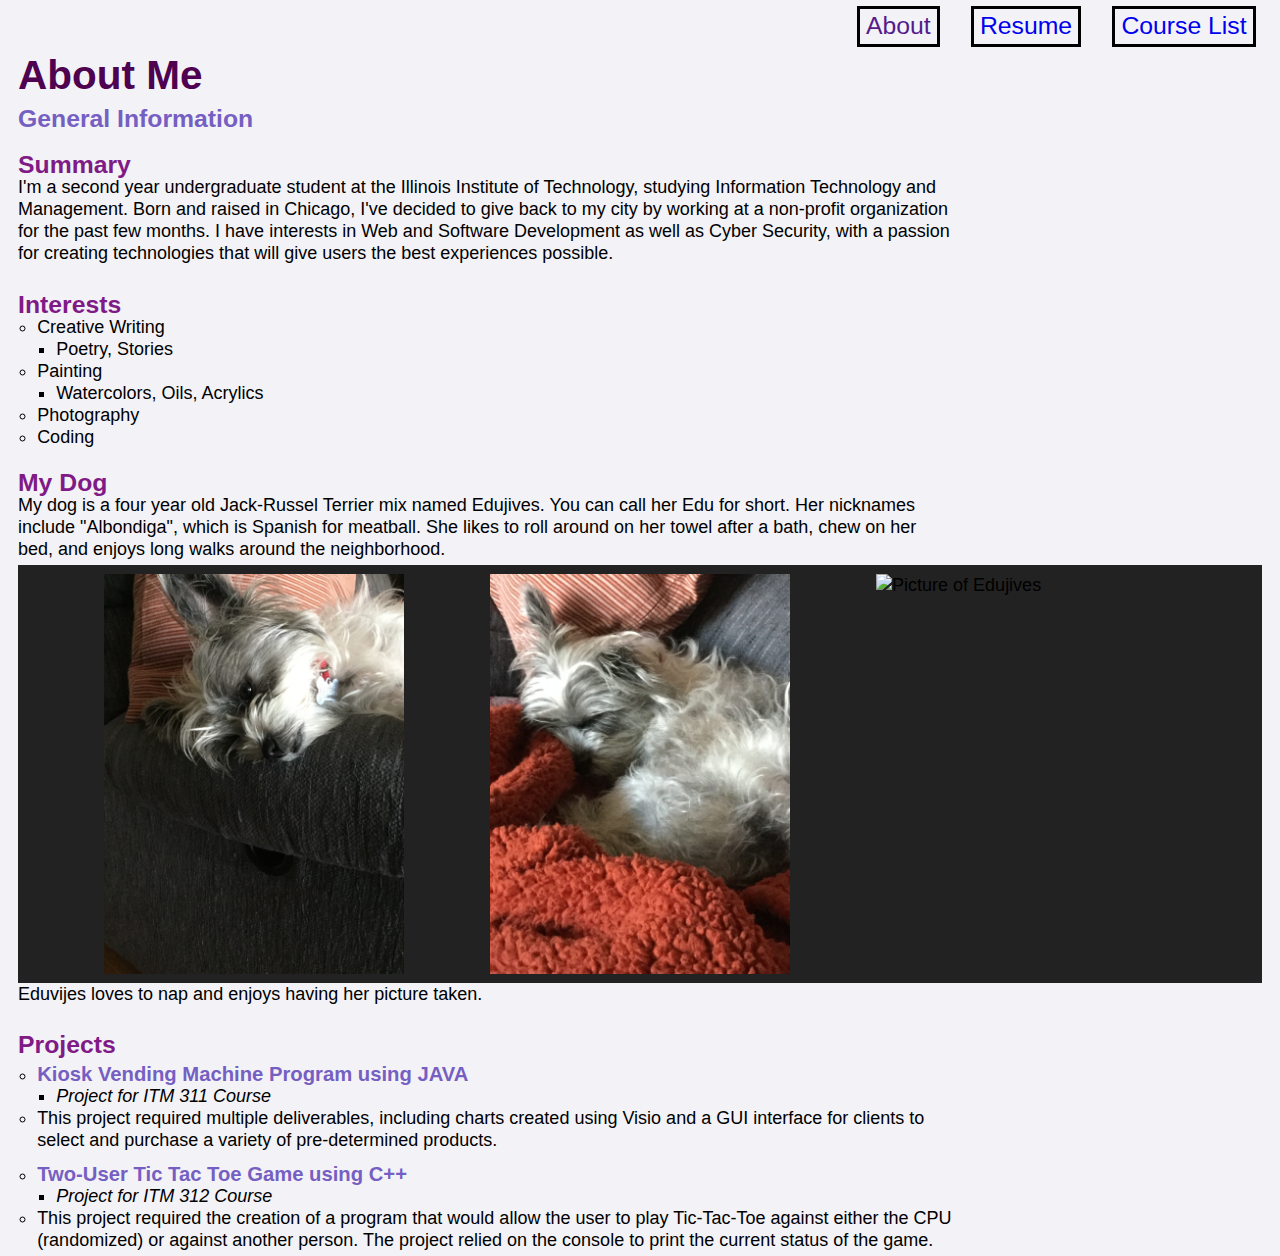
==== index.html @ 43a1b228 "Fix navigation links again" ====
<!DOCTYPE html>
<html lang="en">
  <head>
    <title>About Me</title>
    <meta charset="utf-8" />
    <meta name="viewport" content="width=device-width, initial-scale=1.0, shrink-to-fit=no" />
    <link rel="stylesheet" href="./assets/css/screen.css" />
  </head>
  <body>
    <header>
      <!--Navigation Section-->
      <nav id="navigation">
        <ul class="nav-list">
          <li><a href="">About</a></li>
          <li><a href="resume/">Resume</a></li>
          <li><a href="courses/">Course List</a></li>
        </ul>
      </nav>
      <h1 id="main-heading">About Me</h1>
    </header>
    <section>
      <h2 class="sub-heading"> General Information</h2>
      <!--Summary Section-->
      <section id="summary">
        <h3 class="section-title">Summary</h3>
        <p> I'm a second year undergraduate student at the Illinois Institute of Technology,
        studying Information Technology and Management. Born and raised in Chicago, I've
        decided to give back to my city by working at a non-profit organization for the
        past few months. I have interests in Web and Software Development as well as
        Cyber Security, with a passion for creating technologies that will give users
        the best experiences possible.
        </p>
      </section>
      <!--Hobbies and Interests Section-->
      <section id="interests">
        <h3 class="section-title">Interests</h3>
          <ul class="list">
            <li>Creative Writing</li>
            <li class="list-description">Poetry, Stories</li>
            <li>Painting</li>
            <li class="list-description">Watercolors, Oils, Acrylics</li>
            <li>Photography</li>
            <li>Coding</li>
          </ul>
      </section>
      <!--Dog Section-->
      <section id="dog">
        <h3 class="section-title">My Dog</h3>
        <p> My dog is a four year old Jack-Russel Terrier mix named Edujives.
        You can call her Edu for short. Her nicknames include "Albondiga", which is
        Spanish for meatball. She likes to roll around on her towel after a bath, chew
        on her bed, and enjoys long walks around the neighborhood.
        </p>
        <!--Dog Image Gallery-->
        <figure class="gallery">
          <ul class="pictures">
            <li>
              <img src="./assets/img/edu-one.jpg" alt="Picture of Edujives" />
            </li>
            <li>
              <img src="./assets/img/edu-two.jpg" alt="Picture of Edujives" />
            </li>
            <li>
              <img src="./assets/img/edu-three.jpg" alt="Picture of Edujives" />
            </li>
          </ul>
          <figcaption id="edu-gallery">
            <p>Eduvijes loves to nap and enjoys having her picture taken.</p>
          </figcaption>
        </figure>
      </section>
      <!--Projects Section-->
      <section id="projects">
        <h3 class="section-title">Projects</h3>
        <ul>
          <li>
            <h4 class="project-name">Kiosk Vending Machine Program using JAVA</h4>
          </li>
          <li class="project-course">Project for ITM 311 Course</li>
          <li>
            <p>This project required multiple deliverables, including charts created using
            Visio and a GUI interface for clients to select and purchase a variety of
            pre-determined products.
            </p>
          </li>
          <li>
            <h4 class="project-name">Two-User Tic Tac Toe Game using C++</h4>
          </li>
          <li class="project-course">Project for ITM 312 Course</li>
          <li>
            <p>This project required the creation of a program that would allow the user to
            play Tic-Tac-Toe against either the CPU (randomized) or against another person.
            The project relied on the console to print the current status of the game.
            </p>
          </li>
        </ul>
      </section>
    </section>
  </body>
</html>
---- assets/css/screen.css ----
/* http://meyerweb.com/eric/tools/css/reset/
   v2.0 | 20110126
   License: none (public domain)
*/
/* stylelint-disable*/
a,abbr,acronym,address,applet,article,aside,audio,b,big,blockquote,body,canvas,caption,center,cite,code,dd,del,details,dfn,div,dl,dt,em,embed,fieldset,figcaption,figure,footer,form,h1,h2,h3,h4,h5,h6,header,hgroup,html,i,iframe,img,ins,kbd,label,legend,li,mark,menu,nav,object,ol,output,p,pre,q,ruby,s,samp,section,small,span,strike,strong,sub,summary,sup,table,tbody,td,tfoot,th,thead,time,tr,tt,u,ul,var,video{margin:0;padding:0;border:0;font:inherit;vertical-align:baseline}article,aside,details,figcaption,figure,footer,header,hgroup,main,menu,nav,section{display:block}html{line-height:1}body{line-height:inherit}ol,ul{list-style:none}blockquote,q{quotes:none}blockquote:after,blockquote:before,q:after,q:before{content:'';content:none}table{border-collapse:collapse;border-spacing:0}
/* stylelint-enable */

/* Begin site styles below */

/*-----Base Styles (element selectors; color, typography)-----*/
html {
  font-size: 1.125em; /* 18px / 16px = 1.125em */
  font-family: Cambria, Helvetica, sans-serif;
  background-color: #F3F2F7;
  line-height: 1.222em;
  padding: 0 1em; /* 16px = 1em */
  /*background-image: url(22px-grid.png);*/
}

a {
  text-decoration: none;
}

h1, h2, h3, h4 {
  padding: 0 0 0 0;
  font-weight: bold;
  color: #801A86;
}

h2 {
  font-size: 1.375em; /* 22px / 16px = 1.375em */
  padding: 1em 0 0.0625em 0; /* 16px = 1em and 2px / 16px = 0.0625em */
}

h3, h4 {
  font-size: 1.125em; /* 18px / 16px = 1.125em */
  color: black;
}

li {
  margin-left: 1.0625em; /* 17px / 16px = 1.0625em */
  list-style-type: circle;
}

li.school,
li.paragraph {
  margin-left: 0;
  list-style-type: none;
}

img {
  display: block;
  max-width: 100%;
}

/*-----Layout (id selectors; width/height, position, flexbox, grid)-----*/
#main-heading {
  font-size: 2.25em; /* 36px / 16px = 2.25em */
  color: #4E0250;
  line-height: 1.125em; /* 18px / 16px = 1.125em */
}

/*-----Module/Modular (class or descendent selectors; repeating specific styles)-----*/
.list-description,
.project-course {
  margin-left: 2.125em; /* 34px / 16px = 2.125em */
  list-style-type: square;
}

.project-course,
.time {
  font-style: italic;
}

.employer,
.project-name,
.sub-heading {
  font-size: 1;
  color: #765FC2;
  padding: 0.375em 0 0 0; /* 6px / 16px */
  margin-left: 0;
  list-style-type: none;
}

.section-title {
  font-size: 1.375em;
  font-weight: bold;
  color: #801A86;
  padding: 1em 0 0 0; /* 16px = 1em */
}

.degree,
.job-title {
  font-size: 0.875em; /* 4px / 16px = 0.25em */
  margin-left: 1em; /* 16px = 1em */
  list-style-type: square;
}

.nav-list li,
.pictures li,
.divider,
.project-description {
  list-style-type: none;
  margin-left: 0;
}

.pictures {
  background: #222;
  overflow: auto;
  padding: 0.25em; /* 4px / 16px = 0.25em */
}

.pictures li {
  box-sizing: border-box;
  padding: 0.25em; /* 4px / 16px = 0.25em */
}

.nav-list {
  display: flex;
  flex-flow: column;
  justify-content: center;
}

.nav-list li {
  font-size: 1.125em; /* 18px / 16px = 1.125em */
  text-align: center;
  margin: 0.25em; /* 4px / 16px = 0.25em */
  padding: 0.25em 0.25em 0.25em 0.25em; /* 4px / 16px = 0.25em */
  border: 0.125em solid black; /* 2px / 16px = 0.125em */
}

/*-----State (repeat the structure above; media queries, JavaScript-dependent styles)-----*/
@media all and (min-width: 500px) {
  .pictures li {
    float: left;
    width: 60%;
  }

  .pictures {
    display: flex;
    flex-flow: row;
  }

  .nav-list {
    display: flex;
    flex-flow: row;
    justify-content: flex-end;
  }

  .nav-list li {
    font-size: 1.375em;
    text-align: center;
    margin-left: 1em;
    padding: 0.25em 0.25em 0.25em 0.25em; /* 4px / 16px = 0.25em */
    border: 0.125em solid black; /* 2px / 16px = 0.125em */
  }
}

@media all and (min-width: 1000px) {
  .pictures li {
    width: 25%;
  }

  .pictures {
    justify-content: space-evenly;
  }

  p {
    display: flex;
    width: 75%;
    padding: 0 0 0.25em 0; /* 4px / 16px = 0.25em */
  }
}
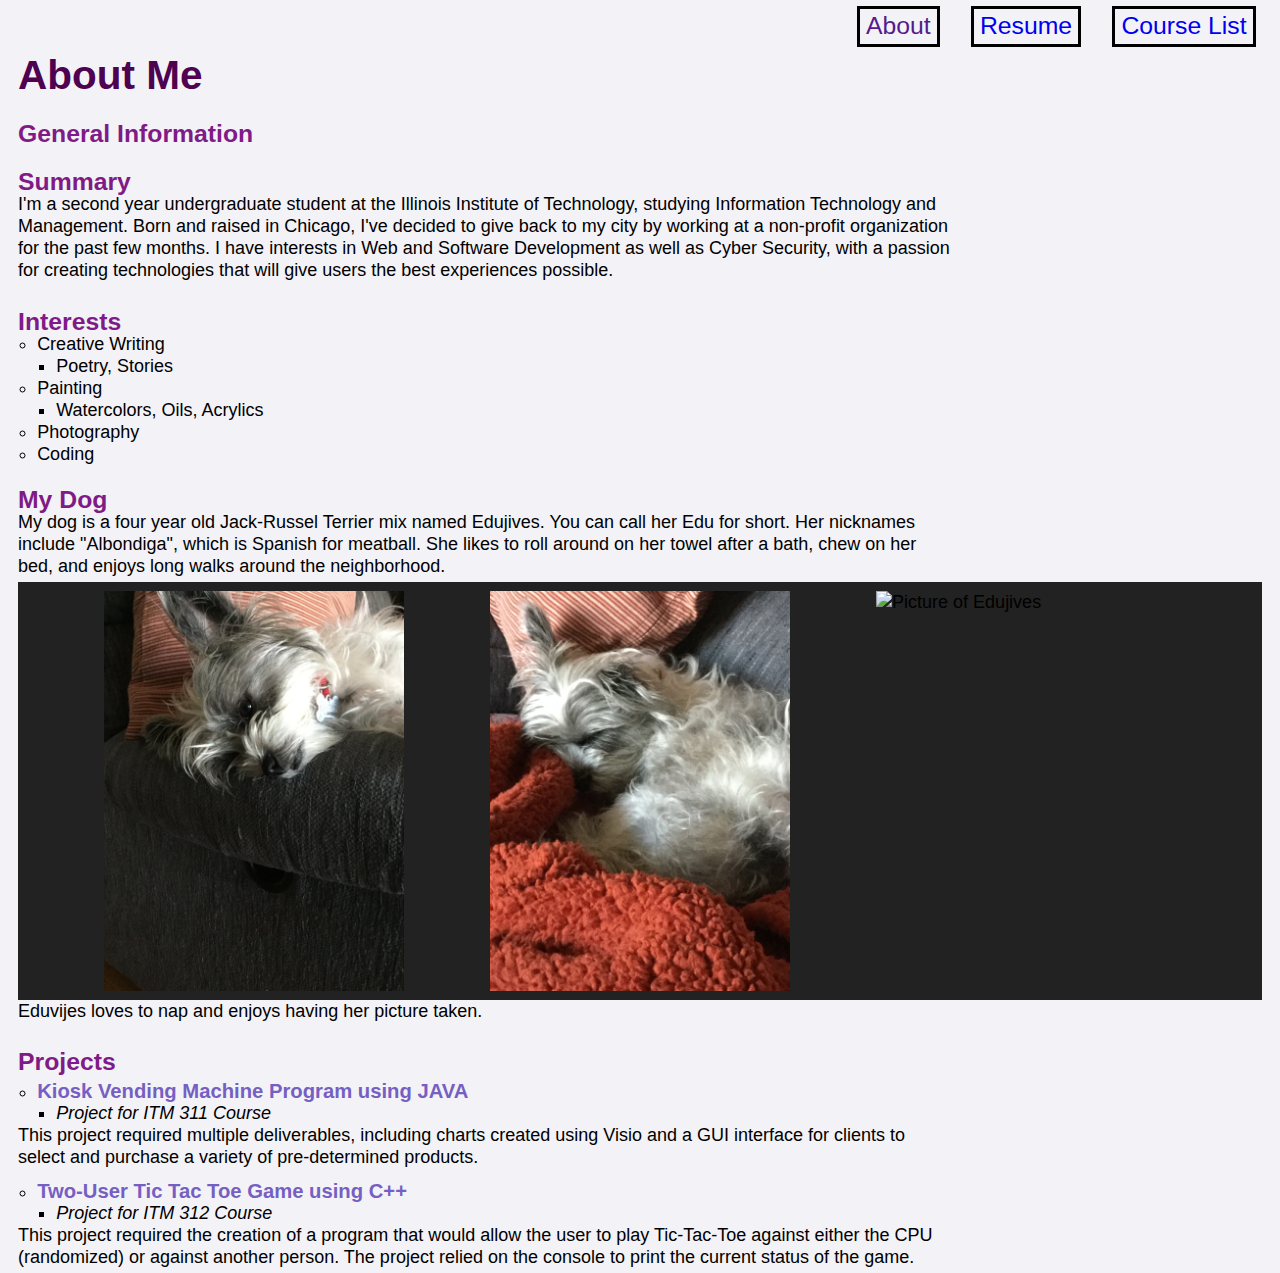
==== commit 387dc8fe: "Change to earlier version of code stored on GitHub" ====
--- a/index.html
+++ b/index.html
@@ -12,14 +12,14 @@
       <nav id="navigation">
         <ul class="nav-list">
           <li><a href="">About</a></li>
-          <li><a href="resume/">Resume</a></li>
-          <li><a href="courses/">Course List</a></li>
+          <li><a href="./resume/">Resume</a></li>
+          <li><a href="./courses/">Course List</a></li>
         </ul>
       </nav>
       <h1 id="main-heading">About Me</h1>
     </header>
     <section>
-      <h2 class="sub-heading"> General Information</h2>
+      <h2 id="sub-heading"> General Information</h2>
       <!--Summary Section-->
       <section id="summary">
         <h3 class="section-title">Summary</h3>
@@ -77,7 +77,7 @@
             <h4 class="project-name">Kiosk Vending Machine Program using JAVA</h4>
           </li>
           <li class="project-course">Project for ITM 311 Course</li>
-          <li>
+          <li class="project-description">
             <p>This project required multiple deliverables, including charts created using
             Visio and a GUI interface for clients to select and purchase a variety of
             pre-determined products.
@@ -87,7 +87,7 @@
             <h4 class="project-name">Two-User Tic Tac Toe Game using C++</h4>
           </li>
           <li class="project-course">Project for ITM 312 Course</li>
-          <li>
+          <li class="project-description">
             <p>This project required the creation of a program that would allow the user to
             play Tic-Tac-Toe against either the CPU (randomized) or against another person.
             The project relied on the console to print the current status of the game.
--- a/assets/css/screen.css
+++ b/assets/css/screen.css
@@ -167,8 +167,8 @@
   }
 
   p {
-    display: flex;
-    width: 75%;
-    padding: 0 0 0.25em 0; /* 4px / 16px = 0.25em */
-  }
+   display: flex;
+   width: 75%;
+   padding: 0 0 0.25em 0; /* 4px / 16px = 0.25em */
+ }
 }
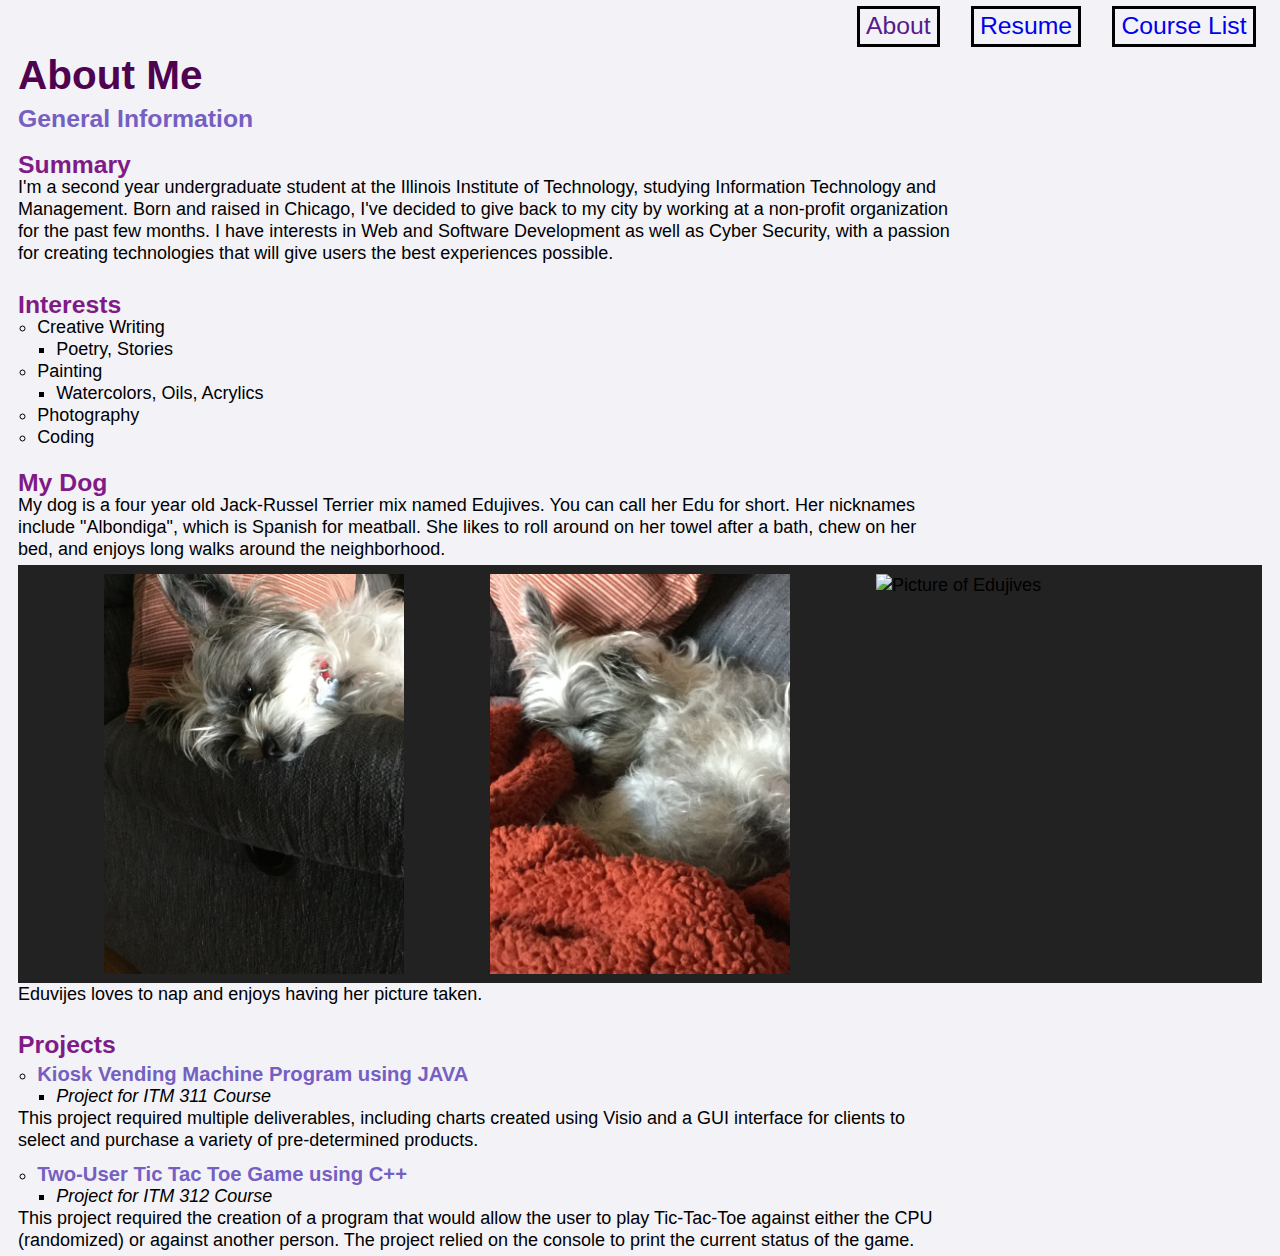
==== commit b2ecfa47: "Swap id tag for class tag; make changes to links" ====
--- a/index.html
+++ b/index.html
@@ -12,14 +12,14 @@
       <nav id="navigation">
         <ul class="nav-list">
           <li><a href="">About</a></li>
-          <li><a href="./resume/">Resume</a></li>
-          <li><a href="./courses/">Course List</a></li>
+          <li><a href="resume/">Resume</a></li>
+          <li><a href="courses/">Course List</a></li>
         </ul>
       </nav>
       <h1 id="main-heading">About Me</h1>
     </header>
     <section>
-      <h2 id="sub-heading"> General Information</h2>
+      <h2 class="sub-heading"> General Information</h2>
       <!--Summary Section-->
       <section id="summary">
         <h3 class="section-title">Summary</h3>
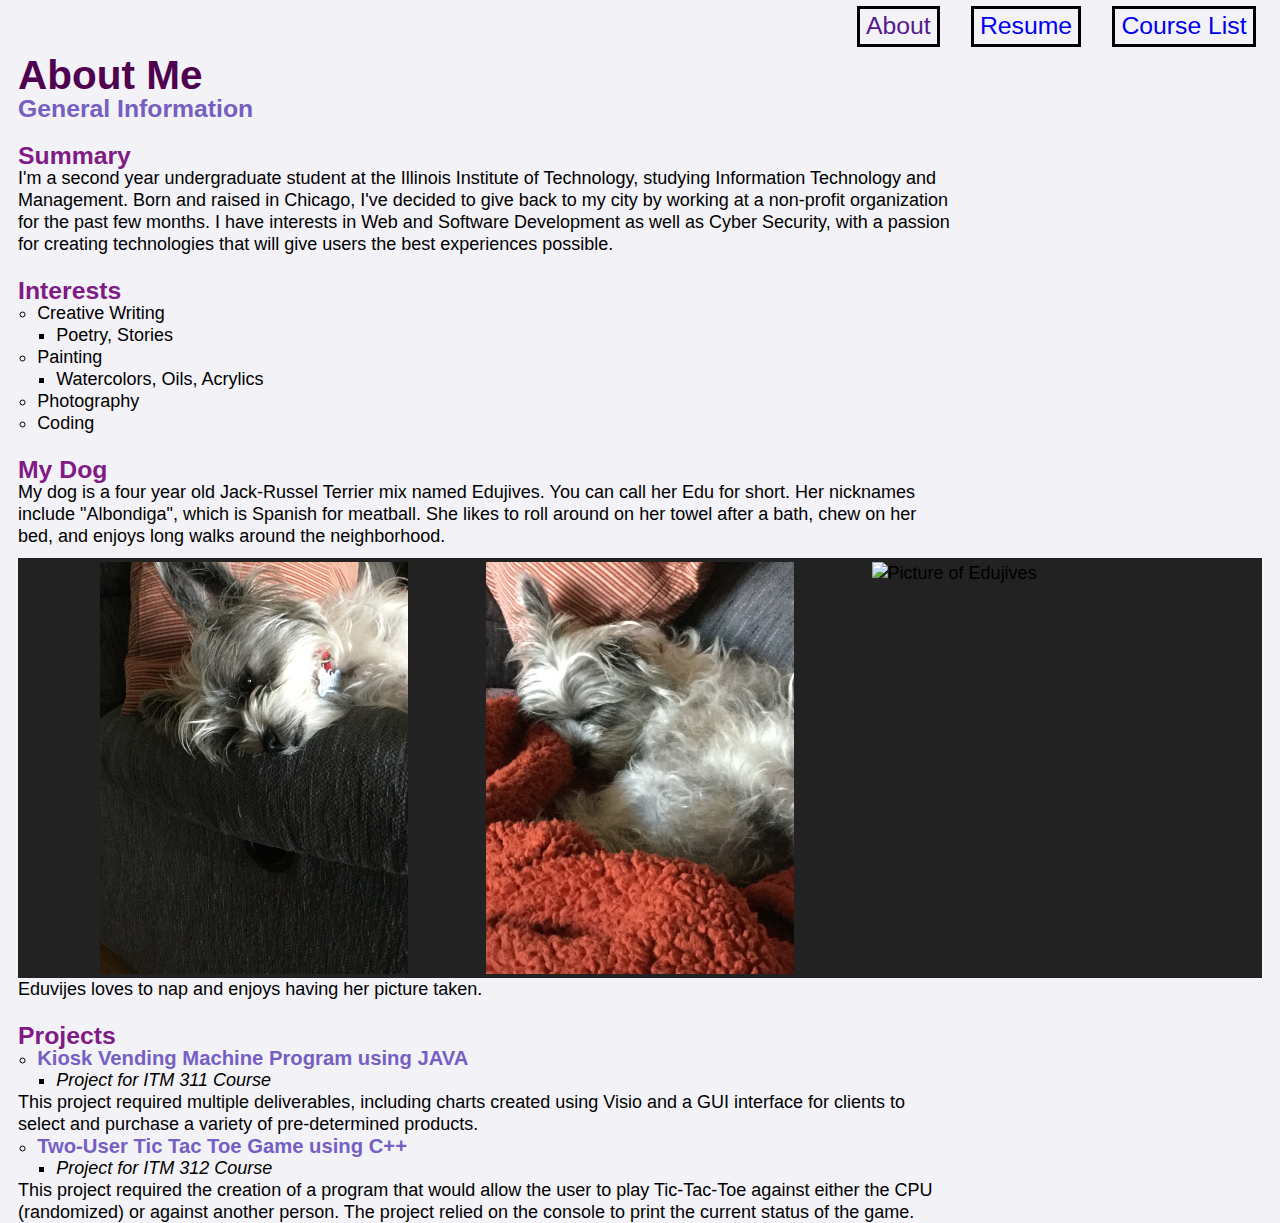
==== commit 8805fee2: "Add id tag to dog section paragraph" ====
--- a/index.html
+++ b/index.html
@@ -23,13 +23,13 @@
       <!--Summary Section-->
       <section id="summary">
         <h3 class="section-title">Summary</h3>
-        <p> I'm a second year undergraduate student at the Illinois Institute of Technology,
+        <p>I'm a second year undergraduate student at the Illinois Institute of Technology,
         studying Information Technology and Management. Born and raised in Chicago, I've
         decided to give back to my city by working at a non-profit organization for the
         past few months. I have interests in Web and Software Development as well as
         Cyber Security, with a passion for creating technologies that will give users
         the best experiences possible.
-        </p>
+      </p>
       </section>
       <!--Hobbies and Interests Section-->
       <section id="interests">
@@ -46,7 +46,7 @@
       <!--Dog Section-->
       <section id="dog">
         <h3 class="section-title">My Dog</h3>
-        <p> My dog is a four year old Jack-Russel Terrier mix named Edujives.
+        <p id="dog-description"> My dog is a four year old Jack-Russel Terrier mix named Edujives.
         You can call her Edu for short. Her nicknames include "Albondiga", which is
         Spanish for meatball. She likes to roll around on her towel after a bath, chew
         on her bed, and enjoys long walks around the neighborhood.
--- a/assets/css/screen.css
+++ b/assets/css/screen.css
@@ -11,7 +11,7 @@
 /*-----Base Styles (element selectors; color, typography)-----*/
 html {
   font-size: 1.125em; /* 18px / 16px = 1.125em */
-  font-family: Cambria, Helvetica, sans-serif;
+  font-family: Cambria, Georgia, Helvetica, sans-serif;
   background-color: #F3F2F7;
   line-height: 1.222em;
   padding: 0 1em; /* 16px = 1em */
@@ -61,6 +61,10 @@
   line-height: 1.125em; /* 18px / 16px = 1.125em */
 }
 
+#dog-description {
+  padding: 0 0 0.625em 0; /* 10px / 16px = 0.625em */
+}
+
 /*-----Module/Modular (class or descendent selectors; repeating specific styles)-----*/
 .list-description,
 .project-course {
@@ -76,15 +80,18 @@
 .employer,
 .project-name,
 .sub-heading {
-  font-size: 1;
   color: #765FC2;
-  padding: 0.375em 0 0 0; /* 6px / 16px */
   margin-left: 0;
   list-style-type: none;
+  padding: 0 0 0 0;
+}
+
+.workplace {
+  padding: 0.625em 0 0 0; /* 6px / 16px */
 }
 
 .section-title {
-  font-size: 1.375em;
+  font-size: 1.375em; /* 22px / 16px */
   font-weight: bold;
   color: #801A86;
   padding: 1em 0 0 0; /* 16px = 1em */
@@ -160,6 +167,7 @@
 @media all and (min-width: 1000px) {
   .pictures li {
     width: 25%;
+    padding: 0 0 0 0;
   }
 
   .pictures {
@@ -169,6 +177,5 @@
   p {
    display: flex;
    width: 75%;
-   padding: 0 0 0.25em 0; /* 4px / 16px = 0.25em */
  }
 }
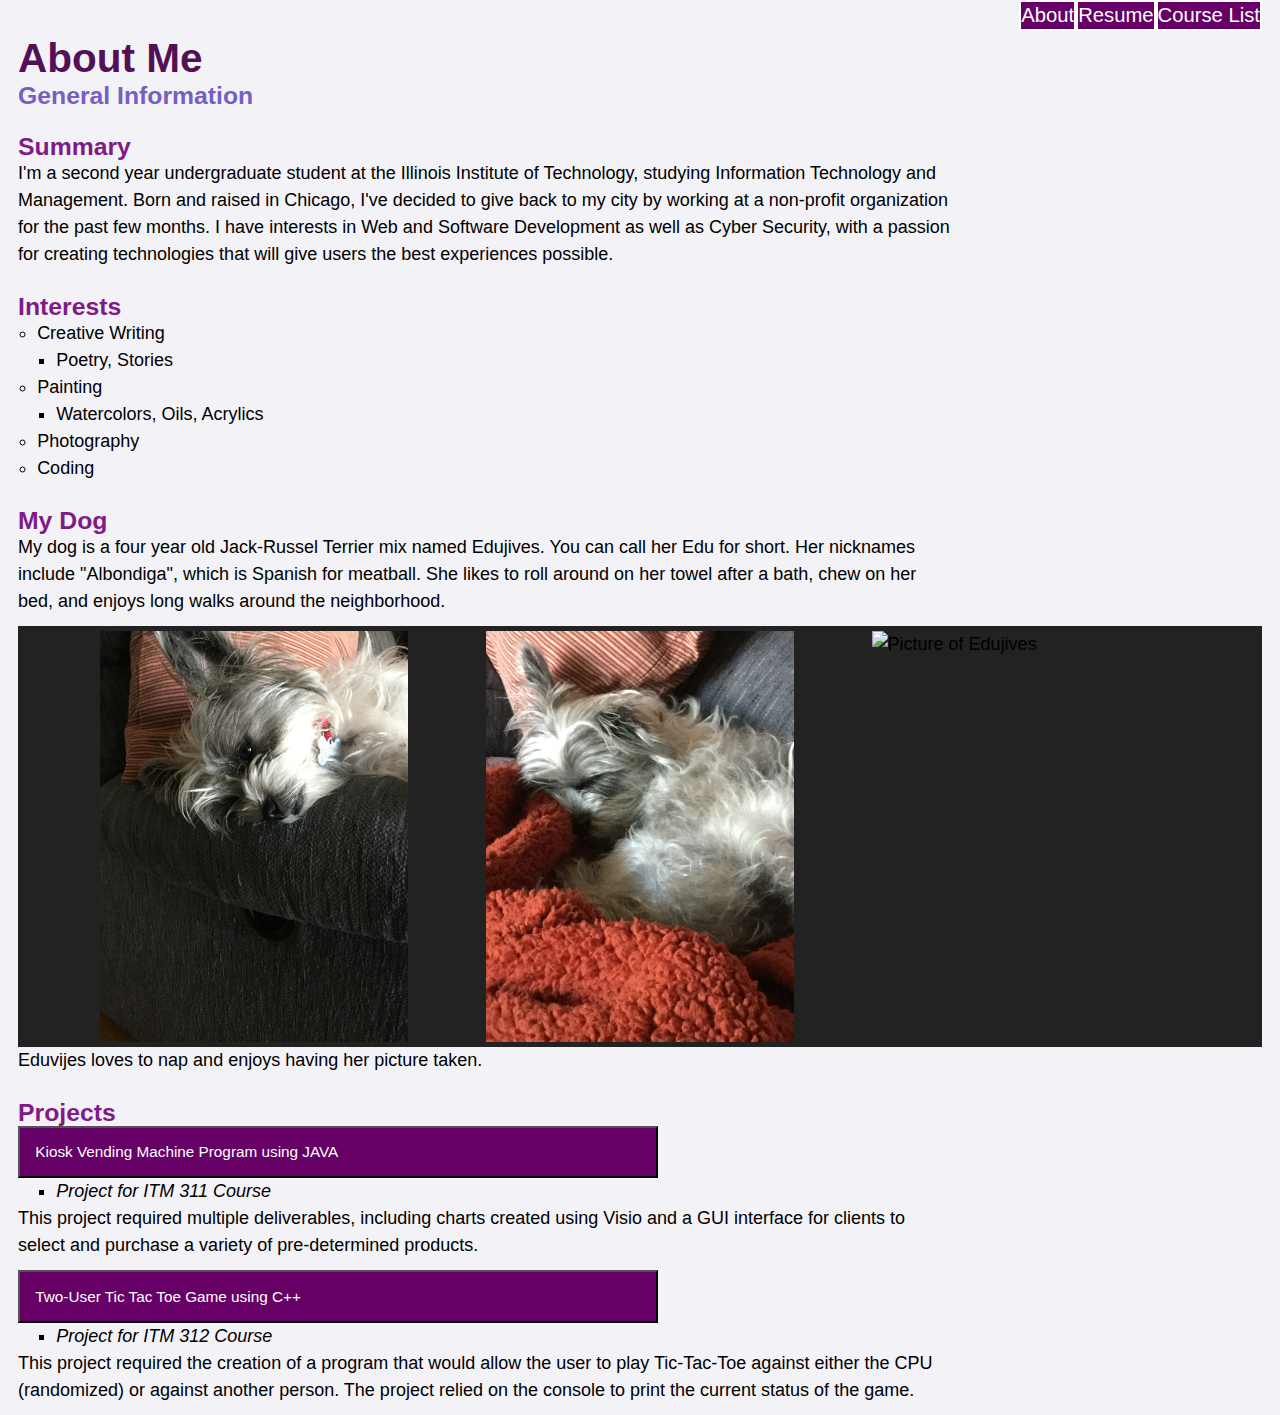
==== commit 7012b1e6: "Add button tags and classes for 'project-button' components" ====
--- a/index.html
+++ b/index.html
@@ -28,8 +28,7 @@
         decided to give back to my city by working at a non-profit organization for the
         past few months. I have interests in Web and Software Development as well as
         Cyber Security, with a passion for creating technologies that will give users
-        the best experiences possible.
-      </p>
+        the best experiences possible.</p>
       </section>
       <!--Hobbies and Interests Section-->
       <section id="interests">
@@ -72,29 +71,32 @@
       <!--Projects Section-->
       <section id="projects">
         <h3 class="section-title">Projects</h3>
-        <ul>
-          <li>
-            <h4 class="project-name">Kiosk Vending Machine Program using JAVA</h4>
-          </li>
-          <li class="project-course">Project for ITM 311 Course</li>
-          <li class="project-description">
-            <p>This project required multiple deliverables, including charts created using
-            Visio and a GUI interface for clients to select and purchase a variety of
-            pre-determined products.
-            </p>
-          </li>
-          <li>
-            <h4 class="project-name">Two-User Tic Tac Toe Game using C++</h4>
-          </li>
-          <li class="project-course">Project for ITM 312 Course</li>
-          <li class="project-description">
-            <p>This project required the creation of a program that would allow the user to
-            play Tic-Tac-Toe against either the CPU (randomized) or against another person.
-            The project relied on the console to print the current status of the game.
-            </p>
-          </li>
+        <article class="ind-project">
+          <button class="project-button">Kiosk Vending Machine Program using JAVA</button>
+            <ul class="project-content">
+            <li class="project-course">Project for ITM 311 Course</li>
+            <li class="project-description">
+              <p>This project required multiple deliverables, including charts created using
+              Visio and a GUI interface for clients to select and purchase a variety of
+              pre-determined products.
+              </p>
+            </li>
         </ul>
+        </article>
+        <article class="ind-project">
+          <button class="project-button">Two-User Tic Tac Toe Game using C++</button>
+          <ul class="project-content">
+            <li class="project-course">Project for ITM 312 Course</li>
+            <li class="project-description">
+              <p>This project required the creation of a program that would allow the user to
+              play Tic-Tac-Toe against either the CPU (randomized) or against another person.
+              The project relied on the console to print the current status of the game.
+              </p>
+            </li>
+          </ul>
+        </article>
       </section>
     </section>
+    <script src="site.js"></script>
   </body>
 </html>
--- a/assets/css/screen.css
+++ b/assets/css/screen.css
@@ -1,181 +1,199 @@
-/* http://meyerweb.com/eric/tools/css/reset/
-   v2.0 | 20110126
-   License: none (public domain)
-*/
-/* stylelint-disable*/
-a,abbr,acronym,address,applet,article,aside,audio,b,big,blockquote,body,canvas,caption,center,cite,code,dd,del,details,dfn,div,dl,dt,em,embed,fieldset,figcaption,figure,footer,form,h1,h2,h3,h4,h5,h6,header,hgroup,html,i,iframe,img,ins,kbd,label,legend,li,mark,menu,nav,object,ol,output,p,pre,q,ruby,s,samp,section,small,span,strike,strong,sub,summary,sup,table,tbody,td,tfoot,th,thead,time,tr,tt,u,ul,var,video{margin:0;padding:0;border:0;font:inherit;vertical-align:baseline}article,aside,details,figcaption,figure,footer,header,hgroup,main,menu,nav,section{display:block}html{line-height:1}body{line-height:inherit}ol,ul{list-style:none}blockquote,q{quotes:none}blockquote:after,blockquote:before,q:after,q:before{content:'';content:none}table{border-collapse:collapse;border-spacing:0}
-/* stylelint-enable */
-
-/* Begin site styles below */
-
-/*-----Base Styles (element selectors; color, typography)-----*/
-html {
-  font-size: 1.125em; /* 18px / 16px = 1.125em */
-  font-family: Cambria, Georgia, Helvetica, sans-serif;
-  background-color: #F3F2F7;
-  line-height: 1.222em;
-  padding: 0 1em; /* 16px = 1em */
-  /*background-image: url(22px-grid.png);*/
-}
-
-a {
-  text-decoration: none;
-}
-
-h1, h2, h3, h4 {
-  padding: 0 0 0 0;
-  font-weight: bold;
-  color: #801A86;
-}
-
-h2 {
-  font-size: 1.375em; /* 22px / 16px = 1.375em */
-  padding: 1em 0 0.0625em 0; /* 16px = 1em and 2px / 16px = 0.0625em */
-}
-
-h3, h4 {
-  font-size: 1.125em; /* 18px / 16px = 1.125em */
-  color: black;
-}
-
-li {
-  margin-left: 1.0625em; /* 17px / 16px = 1.0625em */
-  list-style-type: circle;
-}
-
-li.school,
-li.paragraph {
-  margin-left: 0;
-  list-style-type: none;
-}
-
-img {
-  display: block;
-  max-width: 100%;
-}
-
-/*-----Layout (id selectors; width/height, position, flexbox, grid)-----*/
-#main-heading {
-  font-size: 2.25em; /* 36px / 16px = 2.25em */
-  color: #4E0250;
-  line-height: 1.125em; /* 18px / 16px = 1.125em */
-}
-
-#dog-description {
-  padding: 0 0 0.625em 0; /* 10px / 16px = 0.625em */
-}
-
-/*-----Module/Modular (class or descendent selectors; repeating specific styles)-----*/
-.list-description,
-.project-course {
-  margin-left: 2.125em; /* 34px / 16px = 2.125em */
-  list-style-type: square;
-}
-
-.project-course,
-.time {
-  font-style: italic;
-}
-
-.employer,
-.project-name,
-.sub-heading {
-  color: #765FC2;
-  margin-left: 0;
-  list-style-type: none;
-  padding: 0 0 0 0;
-}
-
-.workplace {
-  padding: 0.625em 0 0 0; /* 6px / 16px */
-}
-
-.section-title {
-  font-size: 1.375em; /* 22px / 16px */
-  font-weight: bold;
-  color: #801A86;
-  padding: 1em 0 0 0; /* 16px = 1em */
-}
-
-.degree,
-.job-title {
-  font-size: 0.875em; /* 4px / 16px = 0.25em */
-  margin-left: 1em; /* 16px = 1em */
-  list-style-type: square;
-}
-
-.nav-list li,
-.pictures li,
-.divider,
-.project-description {
-  list-style-type: none;
-  margin-left: 0;
-}
-
-.pictures {
-  background: #222;
-  overflow: auto;
-  padding: 0.25em; /* 4px / 16px = 0.25em */
-}
-
-.pictures li {
-  box-sizing: border-box;
-  padding: 0.25em; /* 4px / 16px = 0.25em */
-}
-
-.nav-list {
-  display: flex;
-  flex-flow: column;
-  justify-content: center;
-}
-
-.nav-list li {
-  font-size: 1.125em; /* 18px / 16px = 1.125em */
-  text-align: center;
-  margin: 0.25em; /* 4px / 16px = 0.25em */
-  padding: 0.25em 0.25em 0.25em 0.25em; /* 4px / 16px = 0.25em */
-  border: 0.125em solid black; /* 2px / 16px = 0.125em */
-}
-
-/*-----State (repeat the structure above; media queries, JavaScript-dependent styles)-----*/
-@media all and (min-width: 500px) {
-  .pictures li {
-    float: left;
-    width: 60%;
-  }
-
-  .pictures {
-    display: flex;
-    flex-flow: row;
-  }
-
-  .nav-list {
-    display: flex;
-    flex-flow: row;
-    justify-content: flex-end;
-  }
-
-  .nav-list li {
-    font-size: 1.375em;
-    text-align: center;
-    margin-left: 1em;
-    padding: 0.25em 0.25em 0.25em 0.25em; /* 4px / 16px = 0.25em */
-    border: 0.125em solid black; /* 2px / 16px = 0.125em */
-  }
-}
-
-@media all and (min-width: 1000px) {
-  .pictures li {
-    width: 25%;
-    padding: 0 0 0 0;
-  }
-
-  .pictures {
-    justify-content: space-evenly;
-  }
-
-  p {
-   display: flex;
-   width: 75%;
- }
-}
+/* http://meyerweb.com/eric/tools/css/reset/
+   v2.0 | 20110126
+   License: none (public domain)
+*/
+/* stylelint-disable*/
+a,abbr,acronym,address,applet,article,aside,audio,b,big,blockquote,body,canvas,caption,center,cite,code,dd,del,details,dfn,div,dl,dt,em,embed,fieldset,figcaption,figure,footer,form,h1,h2,h3,h4,h5,h6,header,hgroup,html,i,iframe,img,ins,kbd,label,legend,li,mark,menu,nav,object,ol,output,p,pre,q,ruby,s,samp,section,small,span,strike,strong,sub,summary,sup,table,tbody,td,tfoot,th,thead,time,tr,tt,u,ul,var,video{margin:0;padding:0;border:0;font:inherit;vertical-align:baseline}article,aside,details,figcaption,figure,footer,header,hgroup,main,menu,nav,section{display:block}html{line-height:1}body{line-height:inherit}ol,ul{list-style:none}blockquote,q{quotes:none}blockquote:after,blockquote:before,q:after,q:before{content:'';content:none}table{border-collapse:collapse;border-spacing:0}
+/* stylelint-enable */
+
+/* Begin site styles below */
+
+/*-----Base Styles (element selectors; color, typography)-----*/
+html {
+  font-size: 1.125em; /* 18px / 16px = 1.125em */
+  font-family: Cambria, Georgia, Helvetica, sans-serif;
+  background-color: #F3F2F7;
+  line-height: 1.5em; /* 24px / 16px */
+  padding: 0 1em; /* 16px = 1em */
+  /*background-image: url(22px-grid.png);*/
+}
+
+a {
+  text-decoration: none;
+}
+
+h1, h2, h3, h4 {
+  padding: 0 0 0 0;
+  font-weight: bold;
+  color: #801A86;
+}
+
+h2 {
+  font-size: 1.375em; /* 22px / 16px = 1.375em */
+  padding: 1em 0 0.0625em 0; /* 16px = 1em and 2px / 16px = 0.0625em */
+}
+
+h3, h4 {
+  font-size: 1.125em; /* 18px / 16px = 1.125em */
+  color: black;
+}
+
+li {
+  margin-left: 1.0625em; /* 17px / 16px = 1.0625em */
+  list-style-type: circle;
+}
+
+li.school,
+li.paragraph {
+  margin-left: 0;
+  list-style-type: none;
+}
+
+img {
+  display: block;
+  max-width: 100%;
+}
+
+/*-----Layout (id selectors; width/height, position, flexbox, grid)-----*/
+#main-heading {
+  font-size: 2.25em; /* 36px / 16px = 2.25em */
+  color: #531056;
+  line-height: 1.125em; /* 18px / 16px = 1.125em */
+}
+
+#dog-description {
+  padding: 0 0 0.625em 0; /* 10px / 16px = 0.625em */
+}
+
+#contact-information li {
+  list-style-type: none;
+  margin-left: 0;
+}
+
+/*-----Module/Modular (class or descendent selectors; repeating specific styles)-----*/
+.list-description,
+.project-course {
+  margin-left: 2.125em; /* 34px / 16px = 2.125em */
+  list-style-type: square;
+}
+
+.project-course,
+.time {
+  font-style: italic;
+}
+
+.employer,
+.project-name,
+.school,
+.sub-heading,
+li.divider h3 {
+  color: #765FC2;
+  margin-left: 0;
+  list-style-type: none;
+  padding: 0 0 0 0;
+}
+
+.workplace,
+.institution,
+.ind-project {
+  padding: 0 0 0.625em 0; /* 6px / 16px */
+}
+
+.section-title {
+  font-size: 1.375em; /* 22px / 16px */
+  font-weight: bold;
+  color: #801A86;
+  padding: 1em 0 0 0; /* 16px = 1em */
+}
+
+.degree,
+.job-title {
+  font-size: 0.875em; /* 4px / 16px = 0.25em */
+  margin-left: 1em; /* 16px = 1em */
+  list-style-type: square;
+}
+
+.nav-list li,
+.pictures li,
+.divider,
+.project-description {
+  list-style-type: none;
+  margin-left: 0;
+}
+
+.pictures {
+  background: #222;
+  overflow: auto;
+  padding: 0.25em; /* 4px / 16px = 0.25em */
+}
+
+.pictures li {
+  box-sizing: border-box;
+  padding: 0.25em; /* 4px / 16px = 0.25em */
+}
+
+.nav-list {
+  display: flex;
+  flex-flow: column;
+  justify-content: center;
+}
+
+.nav-list a {
+  display: block;
+  font-size: 1.125em;
+  background: #660066;
+  color: white;
+  border: 0.125em solid white; /* 2px / 16px = 0.125em */
+  margin-bottom: 0.25em; /* 4px / 16px = 0.25em */
+
+}
+
+.project-button {
+  font-size: 0.85em;
+  background: #660066;
+  color: white;
+  width: 50vw;
+  padding: 1em; /* 16px / 16px = 1em */
+  text-align: left;
+}
+
+/*-----State (repeat the structure above; media queries, JavaScript-dependent styles)-----*/
+/*media query for smaller viewports*/
+@media all and (min-width: 500px) {
+  .pictures li {
+    float: left;
+    width: 60%;
+  }
+
+  .pictures {
+    display: flex;
+    flex-flow: row;
+  }
+
+  .nav-list {
+    display: flex;
+    flex-flow: row;
+    justify-content: flex-end;
+  }
+}
+/*media query for larger viewports*/
+@media all and (min-width: 1000px) {
+  .pictures li {
+    width: 25%;
+    padding: 0 0 0 0;
+  }
+
+  .pictures {
+    justify-content: space-evenly;
+  }
+
+  p {
+    display: flex;
+    width: 75%;
+  }
+
+  .content {
+   display: grid;
+   grid-template-columns: auto auto;
+  }
+}
